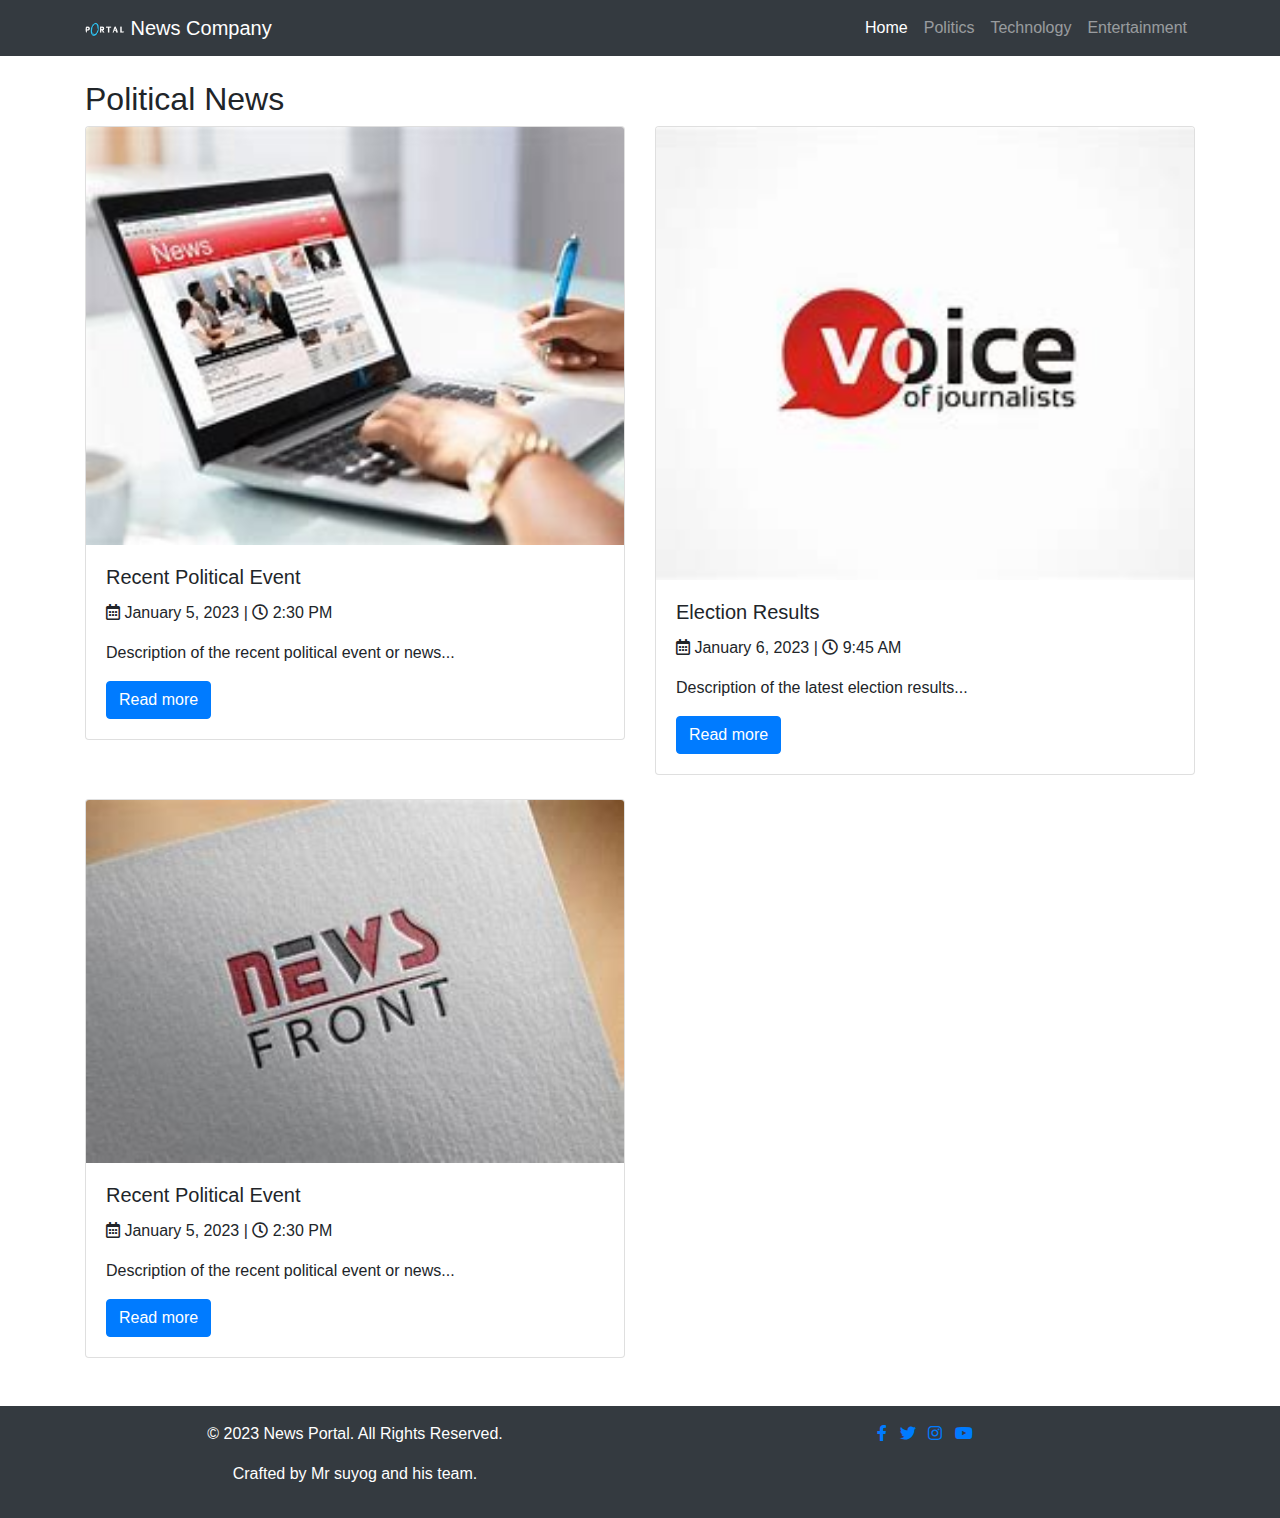
==== politicalnews.html @ b31f10ea "modified" ====
<!DOCTYPE html>
<html lang="en">
  <head>
    <meta charset="UTF-8">
    <title>News Portal</title>
    <!-- Bootstrap CSS -->
    <link rel="stylesheet" href="https://stackpath.bootstrapcdn.com/bootstrap/4.5.2/css/bootstrap.min.css">
    <!-- Custom CSS -->
    <link rel="stylesheet" href="styles.css">
    <!-- Font Awesome -->
    <link rel="stylesheet" href="https://cdnjs.cloudflare.com/ajax/libs/font-awesome/5.15.4/css/all.min.css">
  </head>
<body>

  <header>
    <!-- Navbar using Bootstrap -->
    <nav class="navbar navbar-expand-lg navbar-dark bg-dark">
      <div class="container">
        <a class="navbar-brand" href="#">
          <img src="image/logo.png" alt="News Portal Logo" class="logo-img">
          News Company
        </a>
        <button class="navbar-toggler" type="button" data-toggle="collapse" data-target="#navbarNav" aria-controls="navbarNav" aria-expanded="false" aria-label="Toggle navigation">
          <span class="navbar-toggler-icon"></span>
        </button>
        <div class="collapse navbar-collapse" id="navbarNav">
          <ul class="navbar-nav ml-auto">
            <li class="nav-item active">
              <a class="nav-link" href="index.html">Home</a>
            </li>
            <li class="nav-item">
              <a class="nav-link" href="#">Politics</a>
            </li>
            <li class="nav-item">
              <a class="nav-link" href="#">Technology</a>
            </li>
            <li class="nav-item">
              <a class="nav-link" href="">Entertainment</a>
            </li>
            <!-- Add more navbar items or links here -->
          </ul>
        </div>
      </div>
    </nav>
  </header>

  <main class="container my-4">
    <!-- Political news section -->
    <section class="political-news">
      <h2 class="section-title">Political News</h2>

      <div class="row">
        <!-- Include political news articles -->
        <div class="col-md-6">
          <div class="card mb-4">
            <img src="image/entertaiment/article-01.jpg" class="card-img-top" alt="Political Article 1">
            <div class="card-body">
              <h5 class="card-title">Recent Political Event</h5>
              <p><i class="far fa-calendar-alt"></i> January 5, 2023 | <i class="far fa-clock"></i> 2:30 PM</p>
              <p class="card-text">Description of the recent political event or news...</p>
              <a href="#" class="btn btn-primary" data-toggle="modal" data-target="#politicalModal">Read more</a>
            </div>
          </div>
        </div>

        <div class="col-md-6">
          <div class="card mb-4">
            <img src="image/entertaiment/article-03.jpg" class="card-img-top" alt="Political Article 2">
            <div class="card-body">
              <h5 class="card-title">Election Results</h5>
              <p><i class="far fa-calendar-alt"></i> January 6, 2023 | <i class="far fa-clock"></i> 9:45 AM</p>
              <p class="card-text">Description of the latest election results...</p>
              <a href="#" class="btn btn-primary" data-toggle="modal" data-target="#politicalModal">Read more</a>
            </div>
          </div>
        </div>
        <div class="col-md-6">
          <div class="card mb-4">
            <img src="image/entertaiment/article-2.jpg" class="card-img-top" alt="Political Article 1">
            <div class="card-body">
              <h5 class="card-title">Recent Political Event</h5>
              <p><i class="far fa-calendar-alt"></i> January 5, 2023 | <i class="far fa-clock"></i> 2:30 PM</p>
              <p class="card-text">Description of the recent political event or news...</p>
              <a href="#" class="btn btn-primary" data-toggle="modal" data-target="#politicalModal">Read more</a>
            </div>
          </div>
        </div>
        <!-- Add more political news articles as needed -->
      </div>
    </section>
    </main>
    <footer class="footer bg-dark text-white text-center py-3">
      <div class="container">
        <div class="row">
          <div class="col-md-6">
            <p>&copy; 2023 News Portal. All Rights Reserved.</p>
            <p>Crafted by Mr suyog and his team.</p>
          </div>
          <div class="col-md-6">
            <ul class="list-inline social-media-icons">
              <li class="list-inline-item"><a href="#"><i class="fab fa-facebook-f"></i></a></li>
              <li class="list-inline-item"><a href="#"><i class="fab fa-twitter"></i></a></li>
              <li class="list-inline-item"><a href="#"><i class="fab fa-instagram"></i></a></li>
              <li class="list-inline-item"><a href="#"><i class="fab fa-youtube"></i></a></li>
              <!-- Add more social media icons as needed -->
            </ul>
          </div>
        </div>
      </div>
    </footer>
    
    <!-- Bootstrap Modal for displaying news articles -->
    <div class="modal fade" id="politicalModal" tabindex="-1" role="dialog" aria-labelledby="newsModalLabel" aria-hidden="true">
      <div class="modal-dialog modal-lg" role="document">
        <div class="modal-content">
          <div class="modal-header">
            <h5 class="modal-title" id="newsModalLabel">Article Title</h5>
            <button type="button" class="close" data-dismiss="modal" aria-label="Close">
              <span aria-hidden="true">&times;</span>
            </button>
          </div>
          <div class="modal-body">
            <!-- Display the content of the article here -->
            <p>Article content goes here...</p>
          </div>
          <div class="modal-footer">
            <button type="button" class="btn btn-secondary" data-dismiss="modal">Close</button>
          </div>
        </div>
      </div>
    </div>
  
    <!-- Bootstrap JS and jQuery -->
    <script src="https://code.jquery.com/jquery-3.5.1.slim.min.js"></script>
    <script src="https://cdn.jsdelivr.net/npm/@popperjs/core@2.11.6/dist/umd/popper.min.js"></script>
    <script src="https://stackpath.bootstrapcdn.com/bootstrap/4.5.2/js/bootstrap.min.js"></script>
  
    <!-- Custom JavaScript -->
    <script src="scripts.js"></script>
  </body>
  </html>
---- styles.css ----
/* CSS to make the logo small and circular */
.logo-img {
  max-width: 40px; /* Adjust the maximum width as needed */
  border-radius: 50%; /* Make the image circular */
  overflow: hidden; /* Ensure the image stays within the circular boundary */
}
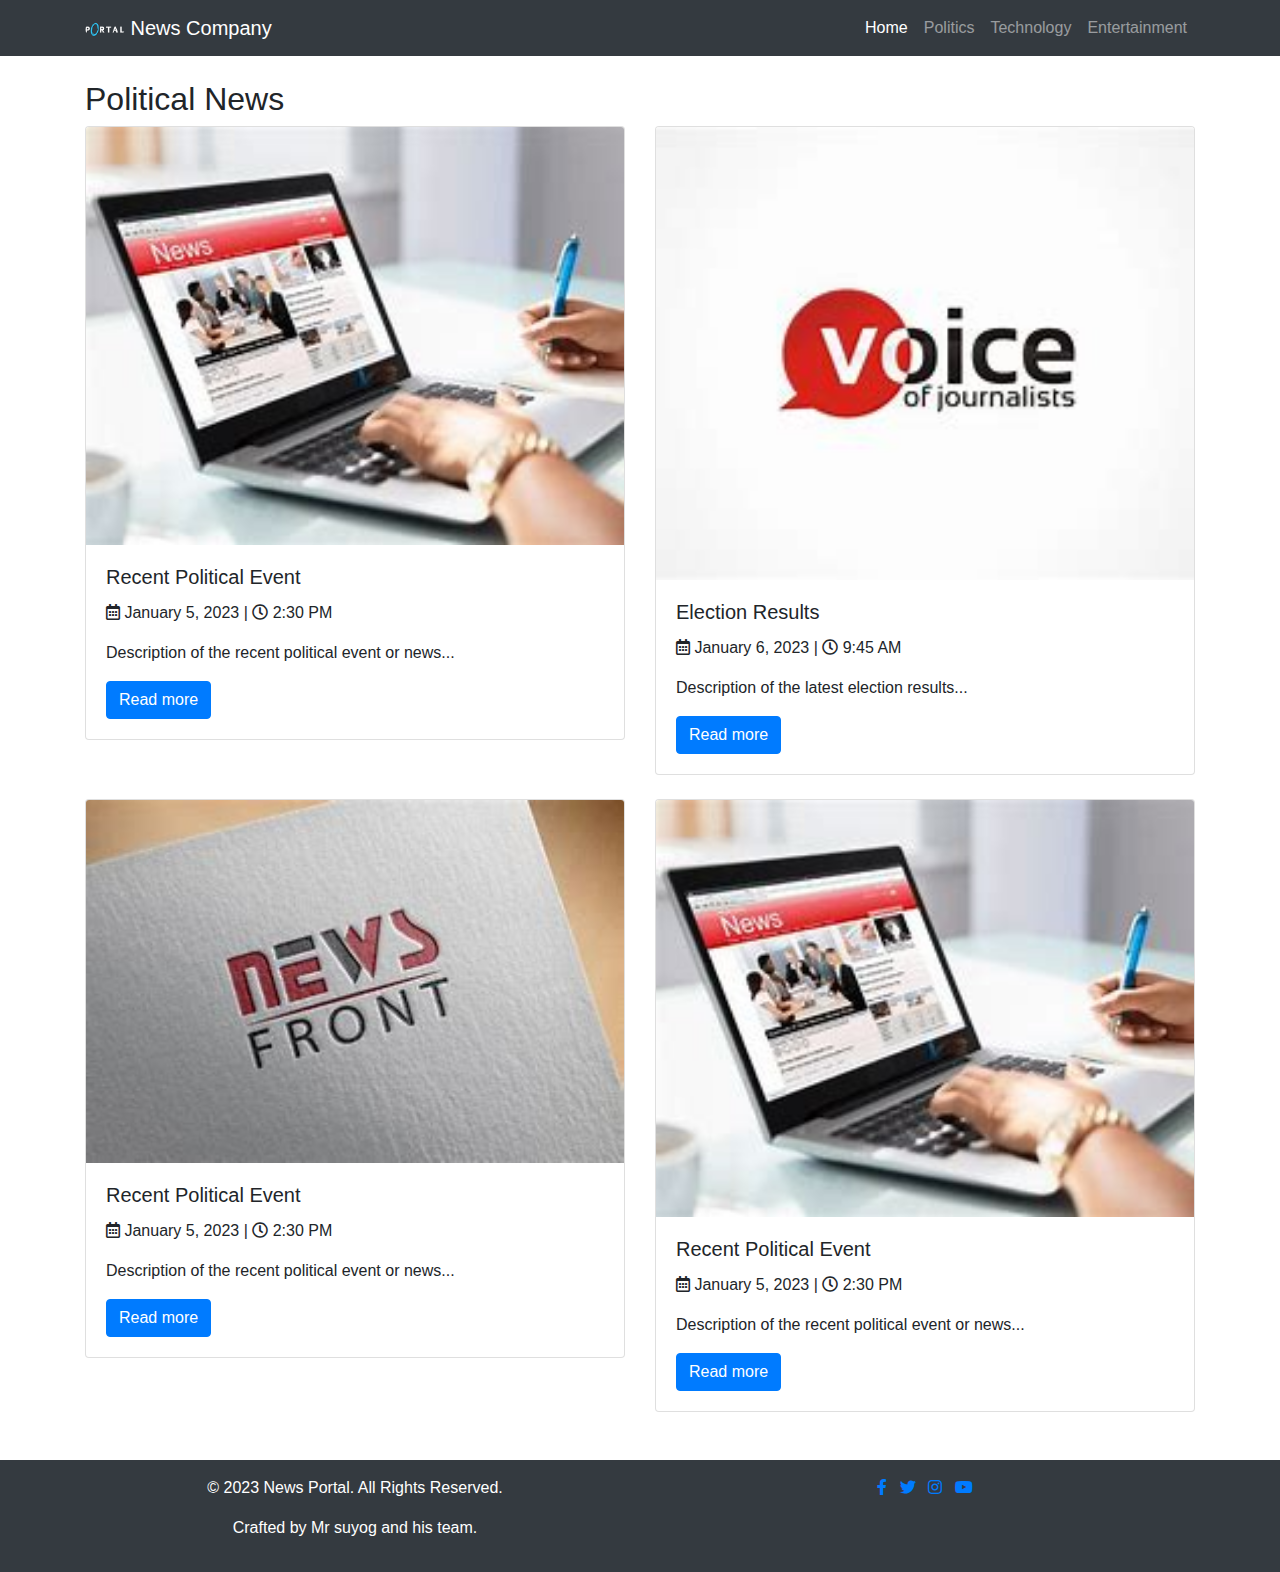
==== commit 994489bc: "modified" ====
--- a/politicalnews.html
+++ b/politicalnews.html
@@ -85,6 +85,17 @@
             </div>
           </div>
         </div>
+        <div class="col-md-6">
+          <div class="card mb-4">
+            <img src="image/entertaiment/article-01.jpg" class="card-img-top" alt="Political Article 1">
+            <div class="card-body">
+              <h5 class="card-title">Recent Political Event</h5>
+              <p><i class="far fa-calendar-alt"></i> January 5, 2023 | <i class="far fa-clock"></i> 2:30 PM</p>
+              <p class="card-text">Description of the recent political event or news...</p>
+              <a href="#" class="btn btn-primary" data-toggle="modal" data-target="#politicalModal">Read more</a>
+            </div>
+          </div>
+        </div>
         <!-- Add more political news articles as needed -->
       </div>
     </section>
